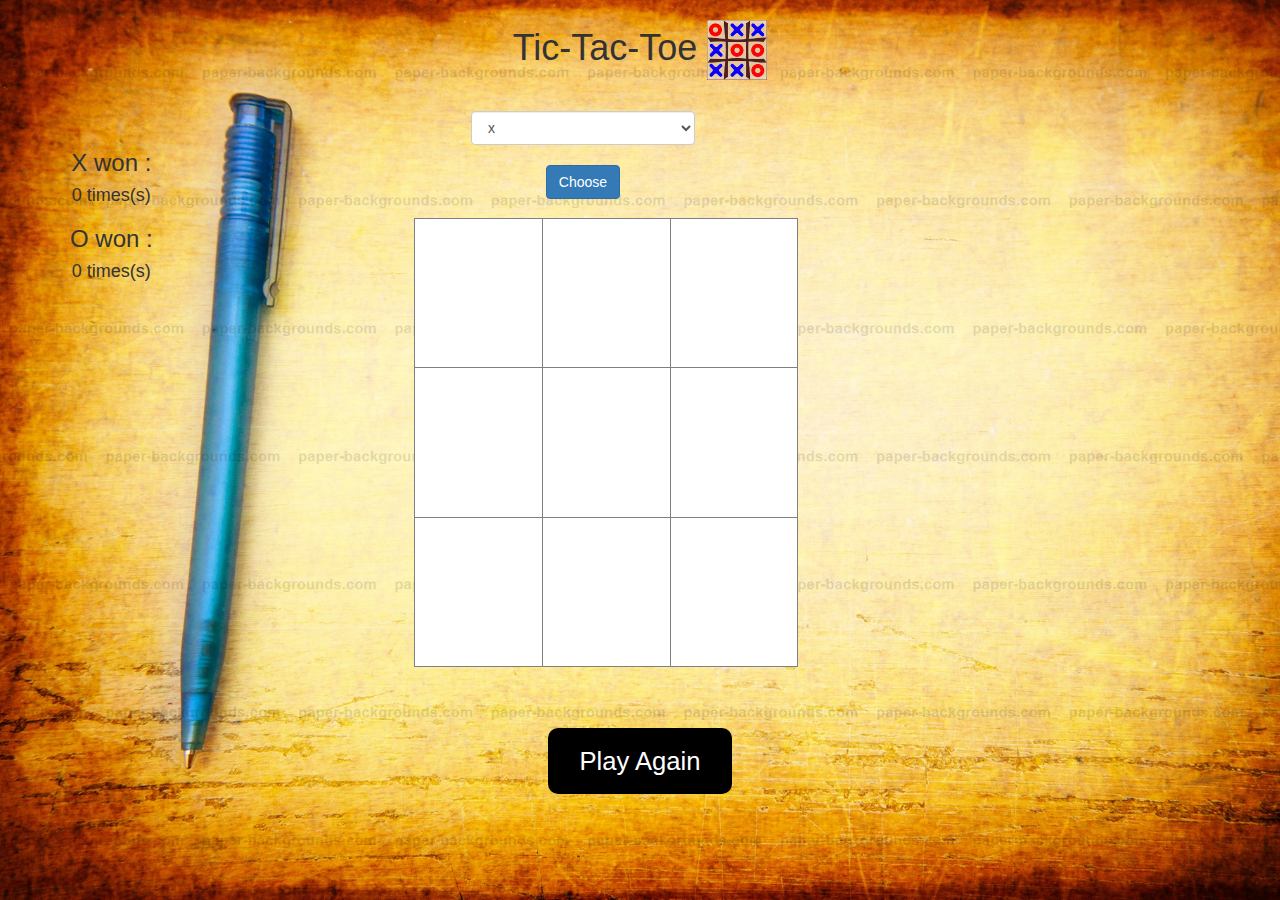
==== index.html @ d5c303af "commit" ====
<html>
    <head>
        <meta charset="utf-8" />
        <title>Tic-Tac-Toe</title>
        <link rel="stylesheet" type="text/css" href="css/animate.css">
        <link rel="stylesheet" type="text/css" href="css/style.css">
        <link href='https://fonts.googleapis.com/css?family=Indie+Flower' rel='stylesheet' type='text/css'>
        <link href='http://fonts.googleapis.com/css?family=Lobster+Two' rel='stylesheet' type='text/css'>
        <script type="text/javascript" src="js/app.js"></script>
        <link rel="stylesheet" href="https://maxcdn.bootstrapcdn.com/bootstrap/3.3.7/css/bootstrap.min.css">
  <script src="https://ajax.googleapis.com/ajax/libs/jquery/3.3.1/jquery.min.js"></script>
  <script src="https://maxcdn.bootstrapcdn.com/bootstrap/3.3.7/js/bootstrap.min.js"></script>
    </head>
    <body id="ib">
    <div class="container fadeInUpBig">
    <h1>Tic-Tac-Toe
      <img src="images/tictactoe.jpg" alt="tictactoe" height="60"width="60"><br><br>
    </h1>
    <div class="wongameclass">
    <h3>X won :</h3><h4 id="xwoncount">0 times(s)</h4>
    <h3>O won :</h3><h4 id="owoncount">0 times(s)</h4></div>
      
    <div class="divselect">
    <center style="margin-right:180px">
    <select id="myselect" class="form-control">
      <option>x</option>
      <option>o</option>
    </select>
  <br>
    <button onclick="selectPlayer()" id="cb" class="btn btn-primary">Choose</button> <br>
  </center>
    </div>
    <div>
            <center style="margin-right:180px">
        <Table class="row">
      <tr> 
        <td id="1" class="cell col-sm-4 col-md-4 col-lg-4" onClick="JavaScript: clickCell(1);"ondblclick="doubleClick(1)">&nbsp;</td>
        <td id="2" class="cell col-sm-4 col-md-4 col-lg-4" onClick="JavaScript: clickCell(2);"ondblclick="doubleClick(2)">&nbsp;</td>
        <td id="3" class="cell col-sm-4 col-md-4 col-lg-4" onClick="JavaScript: clickCell(3);"ondblclick="doubleClick(3)">&nbsp;</td>
      </tr>
        <tr>
        <td id="4" class="cell col-sm-4 col-md-4 col-lg-4" onClick="JavaScript: clickCell(4); "ondblclick="doubleClick(4)">&nbsp;</td>
        <td id="5" class="cell col-sm-4 col-md-4 col-lg-4" onClick="JavaScript: clickCell(5); "ondblclick="doubleClick(5)">&nbsp;</td>
        <td id="6" class="cell col-sm-4 col-md-4 col-lg-4" onClick="JavaScript: clickCell(6); "ondblclick="doubleClick(6)">&nbsp;</td>
      </tr>
        <tr>
        <td id="7" class="cell col-sm-4 col-md-4 col-lg-4" onClick="JavaScript: clickCell(7);"ondblclick="doubleClick(7)">&nbsp;</td>
        <td id="8" class="cell col-sm-4 col-md-4 col-lg-4" onClick="JavaScript: clickCell(8);"ondblclick="doubleClick(8)">&nbsp;</td>
        <td id="9" class="cell col-sm-4 col-md-4 col-lg-4" onClick="JavaScript: clickCell(9);"ondblclick="doubleClick(9)">&nbsp;</td>
      </tr>
      </table>
    </center>
      </div>
      <br><br><br>
    <center>
    <button onclick="clean()" id="reset">Play Again</button>
      <br/><br/>
    </center>
  </div>
    </body>
    </html>
---- css/style.css ----
body {
  background-image: url("../background.jpg");
  background-size: cover;
}

h1 {
    text-align: center;
    font-family: 'TimesNewRoman';
    font-size: 53px;
}
h3{
  text-align: center;
  font-family: 'TimesNewRoman';
  font-size: 30px;
}
div {
  text-align: center;
  margin: 0px auto;
  text-align: center;
  margin: auto;
}
body {
  background-image: url("background.jpg");
  background-size: cover;
}

h1 {
    text-align: center;
    font-family: 'TimesNewRoman';
    font-size: 53px;
}
h3{
  text-align: center;
  font-family: 'TimesNewRoman';
  font-size: 30px;
}
div {
  text-align: center;
  margin: 0px auto;
  text-align: center;
  margin: auto;
}
.cell {
  width:80px;
  height:80px;
  border: 5px solid #000000;
  background: #FFFFFF;
  font-size: 46pt;
  font-family: arial;
  font-weight: bold;
  text-align: center;
  margin: auto;

}

fieldset {
  text-align: center;
  margin: auto;
}

.cell:hover {
  background: #C2DBFC;
  text-align: center;
}
body {
  background-image: url("background.jpg");
  background-size: cover;
}

h1 {
    text-align: center;
    font-family: 'TimesNewRoman';
    font-size: 53px;
}
h3{
  text-align: center;
  font-family: 'TimesNewRoman';
  font-size: 30px;
}
div {
  text-align: center;
  margin: 0px auto;
  text-align: center;
  margin: auto;
}body {
  background-image: url("background.jpg");
  background-size: cover;
}

h1 {
    text-align: center;
    font-family: 'TimesNewRoman';
    font-size: 53px;
}
h3{
  text-align: center;
  font-family: 'TimesNewRoman';
  font-size: 30px;
}
div {
  text-align: center;
  margin: 0px auto;
  text-align: center;
  margin: auto;
}
body {
  background-image: url("../background.jpg");
  background-size: cover;
}

h1 {
    text-align: center;
    font-family: 'TimesNewRoman';
    font-size: 53px;
}
h3{
  text-align: center;
  font-family: 'TimesNewRoman';
  font-size: 30px;
}
div {
  text-align: center;
  margin: 0px auto;
  text-align: center;
  margin: auto;
}
.cell {
    width:60px;
    height:100px;
    border: 01px solid grey;
    background: #FFFFFF;
    font-size: 46pt;
    font-family: arial;
    font-weight: bold;
    text-align: center;
    margin: auto;
  
}

fieldset {
  text-align: center;
  margin: auto;
}

.cell:hover {
  background: #C2DBFC;
  text-align: center;
}
#reset{
  
  background-color: lightblue;
  color:white;
  border-radius: 10px 10px 10px 10px;
  text-align: center;
  display: inline-block;
  font-size:2vw;
}
table{
  width:25vw;
  height:40vh;
  position: relative;
  align-content: center;
}
.divselect {
  position: relative;
  top: -19px;
  width: 404px;
  margin-right: 335px;
}
.wongameclass {
    position:relative;
    float:left;
}

fieldset {
  text-align: center;
  margin: auto;
}

.cell:hover {
  background: #C2DBFC;
  text-align: center;
}
#reset{
  
  background-color:black;
  border: none;
  color:white;
  padding: 15px 32px;
  text-align: center;
  text-decoration: none;
  display: inline-block;
  font-size:2vw;
}
table{
  width:30vw;
  height:50vh;
  position: relative;
  align-content: center;
}
.divselect {
  position: relative;
  top: -19px;
  width: 404px;
  margin-right: 335px;
}
.wongameclass {
    position:relative;
    float:left;
}

fieldset {
  text-align: center;
  margin: auto;
}

.cell:hover {
  background: #C2DBFC;
  text-align: center;
}
#reset{
  
  background-color:black;
  border: none;
  color:white;
  padding: 15px 32px;
  text-align: center;
  text-decoration: none;
  display: inline-block;
  font-size:2vw;
}
table{
  width:30vw;
  height:50vh;
  position: relative;
  align-content: center;
}
.divselect {
  position: relative;
  top: -19px;
  width: 404px;
  margin-right: 335px;
}
.wongameclass {
    position:relative;
    float:left;
}
table{
  width:30vw;
  height:50vh;
  position: relative;
  align-content: center;
}
.divselect {
  position: relative;
  top: -19px;
  width: 404px;
  margin-right: 335px;
}
.wongameclass {
    position:relative;
    float:left;
}

fieldset {
  text-align: center;
  margin: auto;
}

.cell:hover {
  background: #C2DBFC;
  text-align: center;
}
#reset{
  
  background-color:black;
  border: none;
  color:white;
  padding: 15px 32px;
  text-align: center;
  text-decoration: none;
  display: inline-block;
  font-size:2vw;
}
table{
  width:30vw;
  height:50vh;
  position: relative;
  align-content: center;
}
.divselect {
  position: relative;
  top: -19px;
  width: 404px;
  margin-right: 335px;
}
.wongameclass {
    position:relative;
    float:left;
    font-weight: bold;
    font-size: 30px;
}
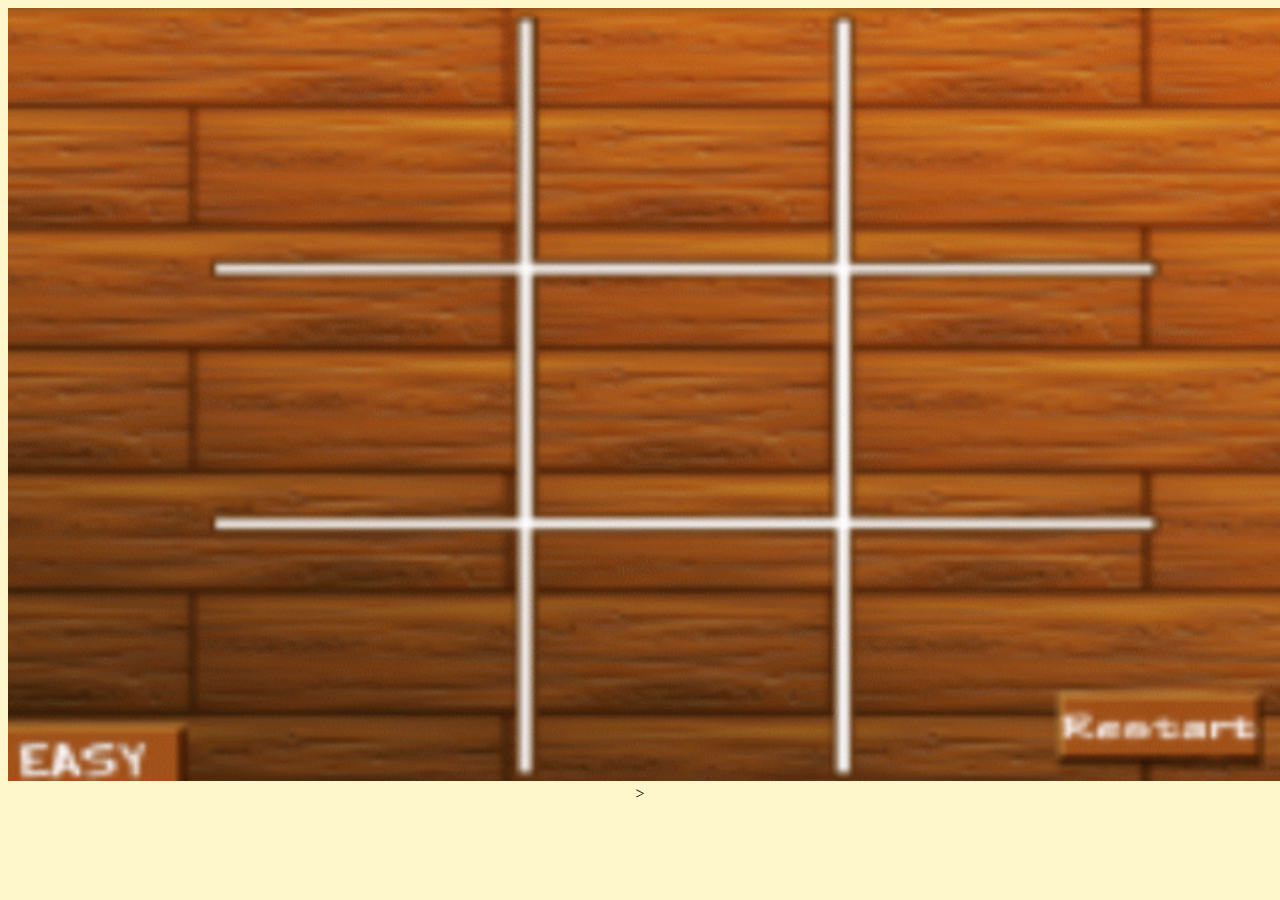
==== commit 39ac14e7: "done" ====
--- a/index.html
+++ b/index.html
@@ -1,61 +1,14 @@
-<html>
-    <head>
-        <meta charset="utf-8" />
-        <title>Tic-Tac-Toe</title>
-        <link rel="stylesheet" type="text/css" href="css/animate.css">
-        <link rel="stylesheet" type="text/css" href="css/style.css">
-        <link href='https://fonts.googleapis.com/css?family=Indie+Flower' rel='stylesheet' type='text/css'>
-        <link href='http://fonts.googleapis.com/css?family=Lobster+Two' rel='stylesheet' type='text/css'>
-        <script type="text/javascript" src="js/app.js"></script>
-        <link rel="stylesheet" href="https://maxcdn.bootstrapcdn.com/bootstrap/3.3.7/css/bootstrap.min.css">
-  <script src="https://ajax.googleapis.com/ajax/libs/jquery/3.3.1/jquery.min.js"></script>
-  <script src="https://maxcdn.bootstrapcdn.com/bootstrap/3.3.7/js/bootstrap.min.js"></script>
-    </head>
-    <body id="ib">
-    <div class="container fadeInUpBig">
-    <h1>Tic-Tac-Toe
-      <img src="images/tictactoe.jpg" alt="tictactoe" height="60"width="60"><br><br>
-    </h1>
-    <div class="wongameclass">
-    <h3>X won :</h3><h4 id="xwoncount">0 times(s)</h4>
-    <h3>O won :</h3><h4 id="owoncount">0 times(s)</h4></div>
-      
-    <div class="divselect">
-    <center style="margin-right:180px">
-    <select id="myselect" class="form-control">
-      <option>x</option>
-      <option>o</option>
-    </select>
-  <br>
-    <button onclick="selectPlayer()" id="cb" class="btn btn-primary">Choose</button> <br>
-  </center>
-    </div>
-    <div>
-            <center style="margin-right:180px">
-        <Table class="row">
-      <tr> 
-        <td id="1" class="cell col-sm-4 col-md-4 col-lg-4" onClick="JavaScript: clickCell(1);"ondblclick="doubleClick(1)">&nbsp;</td>
-        <td id="2" class="cell col-sm-4 col-md-4 col-lg-4" onClick="JavaScript: clickCell(2);"ondblclick="doubleClick(2)">&nbsp;</td>
-        <td id="3" class="cell col-sm-4 col-md-4 col-lg-4" onClick="JavaScript: clickCell(3);"ondblclick="doubleClick(3)">&nbsp;</td>
-      </tr>
-        <tr>
-        <td id="4" class="cell col-sm-4 col-md-4 col-lg-4" onClick="JavaScript: clickCell(4); "ondblclick="doubleClick(4)">&nbsp;</td>
-        <td id="5" class="cell col-sm-4 col-md-4 col-lg-4" onClick="JavaScript: clickCell(5); "ondblclick="doubleClick(5)">&nbsp;</td>
-        <td id="6" class="cell col-sm-4 col-md-4 col-lg-4" onClick="JavaScript: clickCell(6); "ondblclick="doubleClick(6)">&nbsp;</td>
-      </tr>
-        <tr>
-        <td id="7" class="cell col-sm-4 col-md-4 col-lg-4" onClick="JavaScript: clickCell(7);"ondblclick="doubleClick(7)">&nbsp;</td>
-        <td id="8" class="cell col-sm-4 col-md-4 col-lg-4" onClick="JavaScript: clickCell(8);"ondblclick="doubleClick(8)">&nbsp;</td>
-        <td id="9" class="cell col-sm-4 col-md-4 col-lg-4" onClick="JavaScript: clickCell(9);"ondblclick="doubleClick(9)">&nbsp;</td>
-      </tr>
-      </table>
-    </center>
-      </div>
-      <br><br><br>
+<!DOCTYPE html>
+<html lang="en">
+<head>
+    <meta charset="UTF-8">
+    <meta name="viewport" content="width=device-width, initial-scale=1.0">
+    <meta http-equiv="X-UA-Compatible" content="ie=edge">
+    <title>Document</title>
+</head>
+<body style="background-color:rgba(255, 217, 0, 0.199)">
     <center>
-    <button onclick="clean()" id="reset">Play Again</button>
-      <br/><br/>
-    </center>
-  </div>
-    </body>
-    </html>+    <img src="homebg.gif" width="1285px" style="display: contain;"  onclick="window.location='home.html';">>
+   </center>
+</body>
+</html>